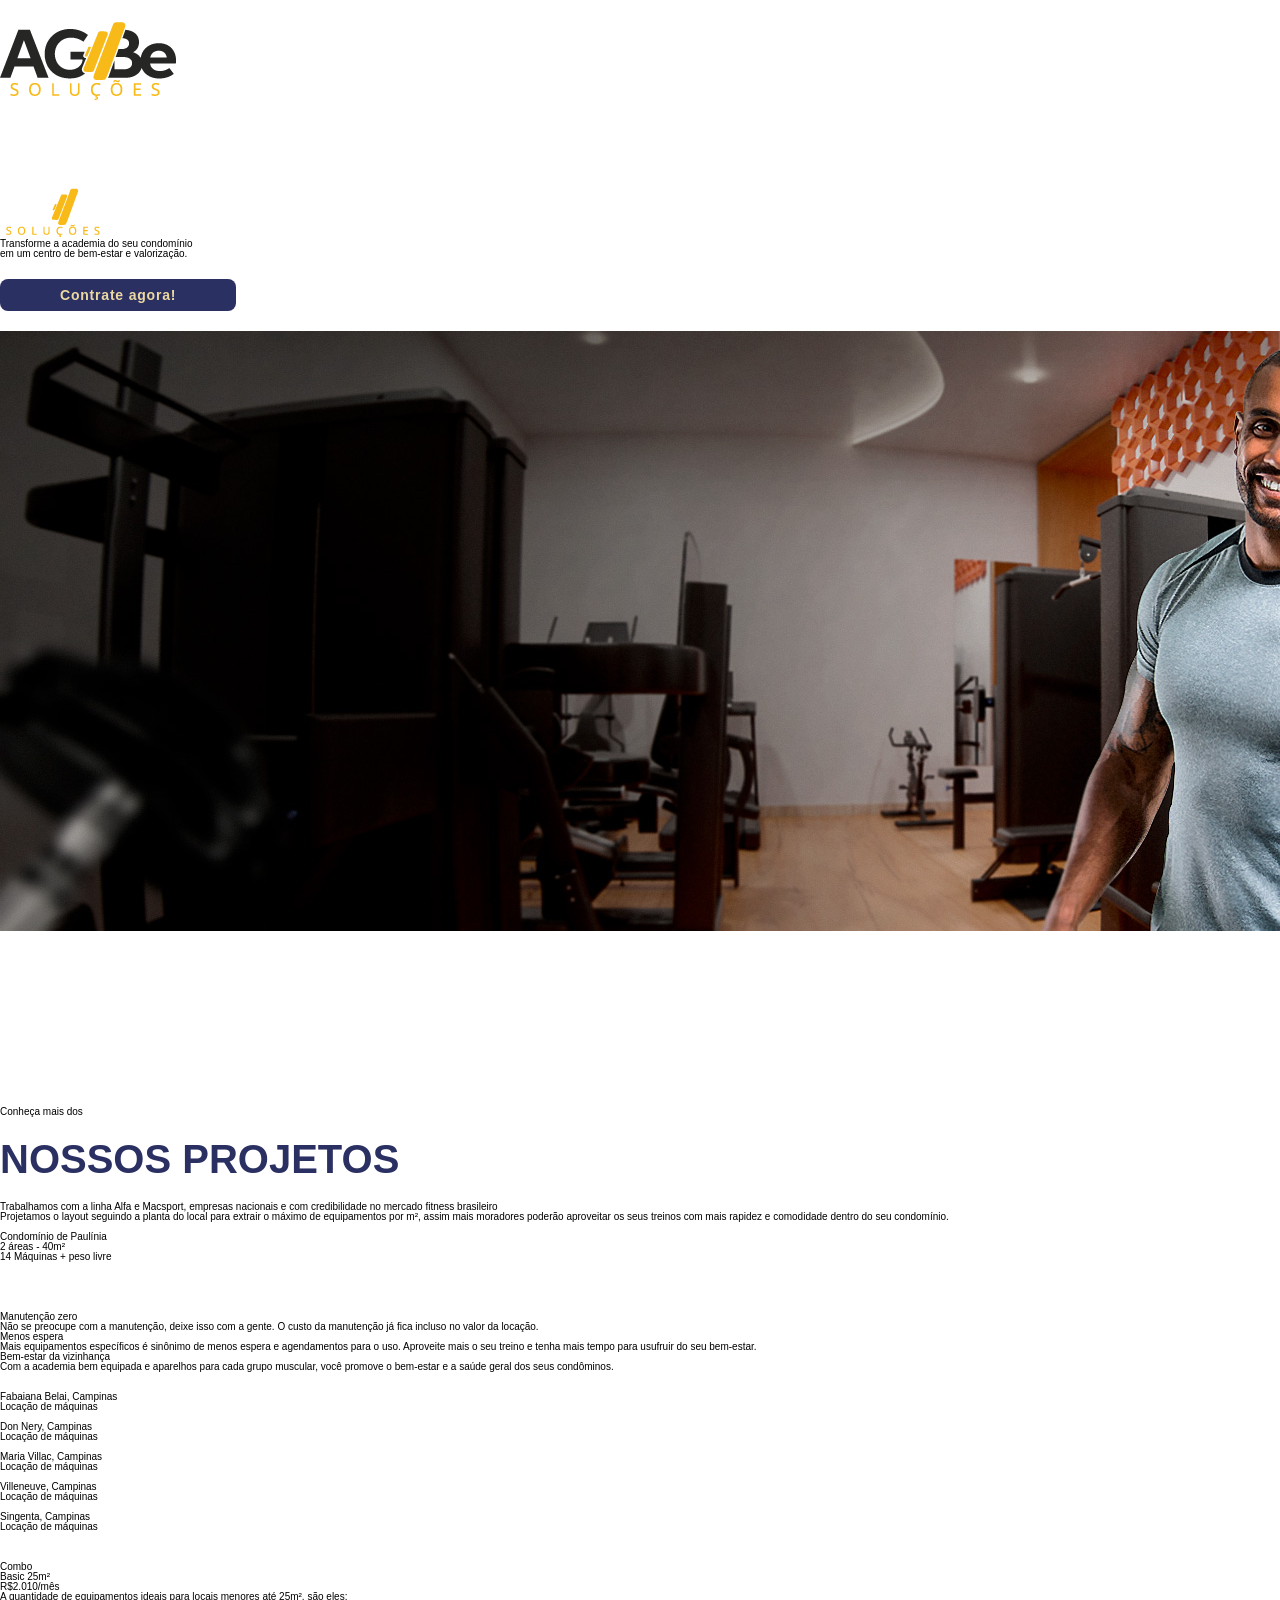
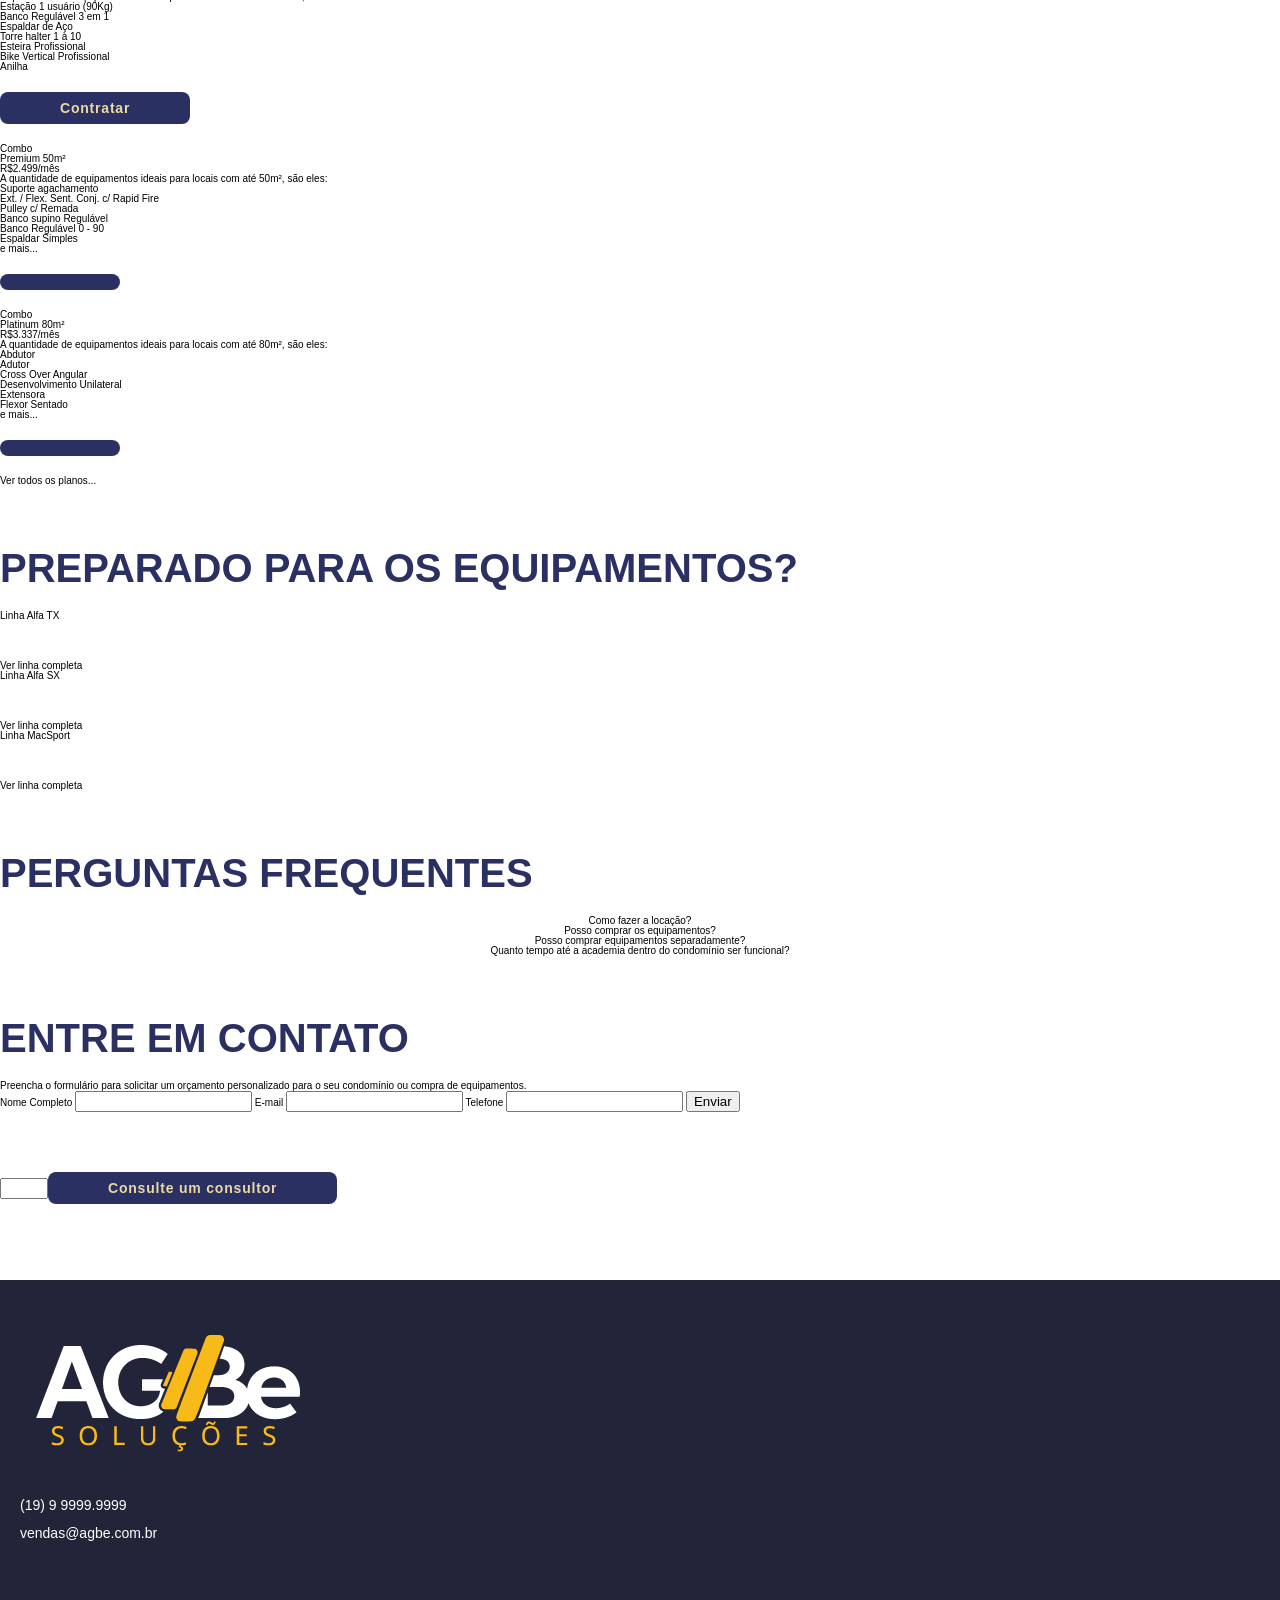
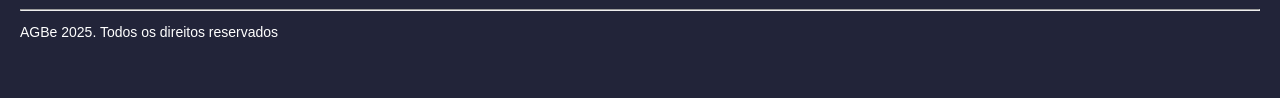
==== all-plans.html @ 213a6f0c "add new files and modified index" ====
<!DOCTYPE html>
<html lang="pt-BR">
<head>
    <meta name="viewport" content="width=device-width, initial-scale=1.0">
    <meta name="keywords" content="Be studio, Studio, academia de condomínio, condomínio, academia em prédio, academia, fitness, Campinas e região, academia dentro de condomínios,saúde e bem estar, bem estar, qualidade de vida, Campinas, São Paulo">
    <meta name="description" content="Transforme a academia do seu condomínio em um centro de bem-estar e valorização da vida. Contrate os combos que o Studio Be oferece e adicione mais qualidade de vida aos seus moradores.">
    <meta name="author" content="Agbe soluções">
    <meta name="geo.region" content="BR-SP" />
    <meta name="geo.placename" content="Campinas" />
    <meta name="geo.position" content="-28.480649;-53.111859" />
    <meta name="ICBM" content="-28.480649, -53.111859" />
    <meta name="robots" content="">
    <meta name="revisit-after" content="7 day">
    <link rel="shortcut icon" href="./sources/favicon-16x.png" sizes="16px" type="image/x-icon">
    <link rel="shortcut icon" href="./sources/favicon-32x.png" sizes="32px" type="image/x-icon">
    <link rel="shortcut icon" href="./sources/favicon-64x.png" sizes="64px" type="image/x-icon">
    <link rel="shortcut icon" href="./sources/favicon-8x.png" sizes="8px" type="image/x-icon">
    <link rel='stylesheet' href='./node_modules/@flaticon/flaticon-uicons/css/all/all.css'>
    <title>Studio Be</title>
    <link rel="stylesheet" href="./css/style.css">
    <link rel="stylesheet" href="./aspira wide/stylesheet.css">
</head>
<body>
    <header>
        <nav>            
            <div class="container">                
                <a href="index.html" target="_self"><img src="./sources/black-logotipo.png" alt="AGBe soluções"></a>
                <ul class="nav__itens">
                    <li><a href="#beneficios">Benefícios</a></li>
                    <li><a href="#clientes">Clientes</a></li>
                    <li><a href="#planos">Planos</a></li>
                    <li><a href="#equipamentos">Equipamentos</a></li>
                </ul>
            </div>
        </nav>
    </header>
    <main>
        <section>
            <div class="hero">
                <div class="block">
                    <img src="./sources/white-logotipo.png" alt="AGBe Soluções" class="hero__logo">
                    <h1>Transforme a academia do seu condomínio</h1>
                    <p class="hero__txt">em um centro de bem-estar e valorização.</p>
                    <button class="hero__btn">Contrate agora!</button>
                </div>
                <picture>
                    <source media="(max-width:600px)" srcset="./sources/2025-06-20-AGBe-banner-site-mobile_01.jpg" sizes="600">
                    <source media="(max-width: 1920px)" srcset="./sources/2025-06-20-AGBe-banner-desktop-site_01.jpg" sizes="1280, 1920">
                    <img src="./sources/2025-06-20-AGBe-banner-desktop-site_01.jpg" alt="">
                </picture>
            </div>
        </section>
        <section>
            <div class="container">
                <div class="container__descriptive">
                    <h2 class="sup">Conheça mais dos</h2>
                    <h3 class="title">Nossos projetos</h3>
                    <p class="txt">
                        Trabalhamos com a linha Alfa e Macsport, empresas nacionais e com credibilidade no mercado fitness brasileiro
                    </p>
                    <p class="txt">
                        Projetamos o layout seguindo a planta do local para extrair o máximo de equipamentos por m², assim mais moradores poderão aproveitar os seus treinos com mais rapidez e comodidade dentro do seu condomínio.
                    </p>
                </div>
                <div class="container__project">
                    <img src="" alt="" class="project__photo--over">
                    <h3 class="project__photo-title">Condomínio de Paulínia</h3>
                    <p class="project__photo-txt">2 áreas - 40m²</p>
                    <h4 class="project__photo-dsc">14 Máquinas + peso livre</h4>
                    <img src="" alt="" class="project__photos">
                </div>
            </div>
        </section>
        <section>
            <div class="container">
                <div class="box">
                    <i></i>
                    <h3 class="box__title">Manutenção zero</h3>
                    <p class="txt">Não se preocupe com a manutenção, deixe isso com a gente. O custo da manutenção já fica incluso no valor da locação.</p>
                </div>
                <div class="box">
                    <i></i>
                    <h3 class="box__title">Menos espera</h3>
                    <p class="txt">Mais equipamentos específicos é sinônimo de menos espera e agendamentos para o uso. Aproveite mais o seu treino e tenha mais tempo para usufruir do seu bem-estar.</p>
                </div>
                <div class="box">
                    <i></i>
                    <h3 class="box__title">Bem-estar da vizinhança</h3>
                    <p class="txt">Com a academia bem equipada e aparelhos para cada grupo muscular, você promove o bem-estar e a saúde geral dos seus condôminos.</p>
                </div>
            </div>
        </section>
        <section>
            <div class="box-client">
                <h4 class="box-client__name">Fabaiana Belai, Campinas</h4>
                <h4 class="box-client__category">Locação de máquinas</h4>
                <img src="" alt="">
            </div>
            <div class="box-client">
                <h4 class="box-client__name">Don Nery, Campinas</h4>
                <h4 class="box-client__category">Locação de máquinas</h4>
                <img src="" alt="">
            </div>
            <div class="box-client">
                <h4 class="box-client__name">Maria Villac, Campinas</h4>
                <h4 class="box-client__category">Locação de máquinas</h4>
                <img src="" alt="">
            </div>
            <div class="box-client">
                <h4 class="box-client__name">Villeneuve, Campinas</h4>
                <h4 class="box-client__category">Locação de máquinas</h4>
                <img src="" alt="">
            </div>
            <div class="box-client">
                <h4 class="box-client__name">Singenta, Campinas</h4>
                <h4 class="box-client__category">Locação de máquinas</h4>
                <img src="" alt="">
            </div>
        </section>
        <section>
            <div class="container">
                <div class="box-plans">
                    <div class="head">
                        <h3 class="tag">Combo</h3>
                        <h4 class="tag__title">Basic 25m²</h4>
                    </div>
                    <div class="box-plans__main">
                        <h3 class="value-plan"><sub>R$</sub>2.010/mês</h3>
                        <p class="txt">A quantidade de equipamentos ideais para locais menores até 25m², são eles:</p>
                        <ul>
                            <li>Estação 1 usuário (90Kg)</li>
                            <li>Banco Regulável 3 em 1</li>
                            <li>Espaldar de Aço</li>
                            <li>Torre halter 1 à 10</li>
                            <li>Esteira Profissional</li>
                            <li>Bike Vertical Profissional</li>
                            <li>Anilha</li>
                        </ul>
                        <button class="box-plans__btn">Contratar</button>
                    </div>
                </div>
                <div class="box-plans">
                    <div class="head">
                        <h3 class="tag">Combo</h3>
                        <h4 class="tag__title">Premium 50m²</h4>
                    </div>
                    <div class="box-plans__main">
                        <h3 class="value-plan"><sub>R$</sub>2.499/mês</h3>
                        <p class="txt">A quantidade de equipamentos ideais para locais com até 50m², são eles:</p>
                        <ul>
                            <li>Suporte agachamento</li>
                            <li>Ext. / Flex. Sent. Conj. c/ Rapid Fire</li>
                            <li>Pulley c/ Remada</li>
                            <li>Banco supino Regulável</li>
                            <li>Banco Regulável 0 - 90</li>
                            <li>Espaldar Simples</li>
                            <li>e mais...</li>
                        </ul>
                        <button class="box-plans__btn"></button>
                    </div>
                </div>
                <div class="box-plans">
                    <div class="head">
                        <h3 class="tag">Combo</h3>
                        <h4 class="tag__title">Platinum 80m²</h4>
                    </div>
                    <div class="box-plans__main">
                        <h3 class="value-plan"><sub>R$</sub>3.337/mês</h3>
                        <p class="txt">A quantidade de equipamentos ideais para locais com até 80m², são eles:</p>
                        <ul>
                            <li>Abdutor</li>
                            <li>Adutor</li>
                            <li>Cross Over Angular</li>
                            <li>Desenvolvimento Unilateral</li>
                            <li>Extensora</li>
                            <li>Flexor Sentado</li>
                            <li>e mais...</li>
                        </ul>
                        <button class="box-plans__btn"></button>
                    </div>
                </div>
                <p class="link__complete">Ver todos os planos...</p>
            </div>
        </section>
        <section>
            <div class="container">
                <h3 class="title">Preparado para os equipamentos?</h3>
                <div class="line-equipment">
                    <h4 class="title__equipment">Linha Alfa TX</h4>
                    <box-equipment>
                        <img src="" alt="">
                        <div class="box-equipment__footer">
                            <h4 class="box-equipment__footer-title"></h4>
                            <div class="box-equipment__footer-dsc">
                                <i></i>
                                <p class="txt-equip"></p>
                            </div>
                            <div class="box-equipment__footer-dsc">
                                <i></i>
                                <p class="txt-equip"></p>
                            </div>
                        </div>
                    </box-equipment>
                    <box-equipment>
                        <img src="" alt="">
                        <div class="box-equipment__footer">
                            <h4 class="box-equipment__footer-title"></h4>
                            <div class="box-equipment__footer-dsc">
                                <i></i>
                                <p class="txt-equip"></p>
                            </div>
                            <div class="box-equipment__footer-dsc">
                                <i></i>
                                <p class="txt-equip"></p>
                            </div>
                        </div>
                    </box-equipment>
                    <box-equipment>
                        <img src="" alt="">
                        <div class="box-equipment__footer">
                            <h4 class="box-equipment__footer-title"></h4>
                            <div class="box-equipment__footer-dsc">
                                <i></i>
                                <p class="txt-equip"></p>
                            </div>
                            <div class="box-equipment__footer-dsc">
                                <i></i>
                                <p class="txt-equip"></p>
                            </div>
                        </div>
                    </box-equipment>
                    <box-equipment>
                        <img src="" alt="">
                        <div class="box-equipment__footer">
                            <h4 class="box-equipment__footer-title"></h4>
                            <div class="box-equipment__footer-dsc">
                                <i></i>
                                <p class="txt-equip"></p>
                            </div>
                            <div class="box-equipment__footer-dsc">
                                <i></i>
                                <p class="txt-equip"></p>
                            </div>
                        </div>
                    </box-equipment>
                </div>
                <p class="link__complete">Ver linha completa</p>
                <div class="line-equipment">
                    <h4 class="title__equipment">Linha Alfa SX</h4>
                    <box-equipment>
                        <img src="" alt="">
                        <div class="box-equipment__footer">
                            <h4 class="box-equipment__footer-title"></h4>
                            <div class="box-equipment__footer-dsc">
                                <i></i>
                                <p class="txt-equip"></p>
                            </div>
                            <div class="box-equipment__footer-dsc">
                                <i></i>
                                <p class="txt-equip"></p>
                            </div>
                        </div>
                    </box-equipment>
                    <box-equipment>
                        <img src="" alt="">
                        <div class="box-equipment__footer">
                            <h4 class="box-equipment__footer-title"></h4>
                            <div class="box-equipment__footer-dsc">
                                <i></i>
                                <p class="txt-equip"></p>
                            </div>
                            <div class="box-equipment__footer-dsc">
                                <i></i>
                                <p class="txt-equip"></p>
                            </div>
                        </div>
                    </box-equipment>
                    <box-equipment>
                        <img src="" alt="">
                        <div class="box-equipment__footer">
                            <h4 class="box-equipment__footer-title"></h4>
                            <div class="box-equipment__footer-dsc">
                                <i></i>
                                <p class="txt-equip"></p>
                            </div>
                            <div class="box-equipment__footer-dsc">
                                <i></i>
                                <p class="txt-equip"></p>
                            </div>
                        </div>
                    </box-equipment>
                    <box-equipment>
                        <img src="" alt="">
                        <div class="box-equipment__footer">
                            <h4 class="box-equipment__footer-title"></h4>
                            <div class="box-equipment__footer-dsc">
                                <i></i>
                                <p class="txt-equip"></p>
                            </div>
                            <div class="box-equipment__footer-dsc">
                                <i></i>
                                <p class="txt-equip"></p>
                            </div>
                        </div>
                    </box-equipment>
                </div>
                <p class="link__complete">Ver linha completa</p>
                <div class="line-equipment">
                    <h4 class="title__equipment">Linha MacSport</h4>
                    <box-equipment>
                        <img src="" alt="">
                        <div class="box-equipment__footer">
                            <h4 class="box-equipment__footer-title"></h4>
                            <div class="box-equipment__footer-dsc">
                                <i></i>
                                <p class="txt-equip"></p>
                            </div>
                            <div class="box-equipment__footer-dsc">
                                <i></i>
                                <p class="txt-equip"></p>
                            </div>
                        </div>
                    </box-equipment>
                    <box-equipment>
                        <img src="" alt="">
                        <div class="box-equipment__footer">
                            <h4 class="box-equipment__footer-title"></h4>
                            <div class="box-equipment__footer-dsc">
                                <i></i>
                                <p class="txt-equip"></p>
                            </div>
                            <div class="box-equipment__footer-dsc">
                                <i></i>
                                <p class="txt-equip"></p>
                            </div>
                        </div>
                    </box-equipment>
                    <box-equipment>
                        <img src="" alt="">
                        <div class="box-equipment__footer">
                            <h4 class="box-equipment__footer-title"></h4>
                            <div class="box-equipment__footer-dsc">
                                <i></i>
                                <p class="txt-equip"></p>
                            </div>
                            <div class="box-equipment__footer-dsc">
                                <i></i>
                                <p class="txt-equip"></p>
                            </div>
                        </div>
                    </box-equipment>
                    <box-equipment>
                        <img src="" alt="">
                        <div class="box-equipment__footer">
                            <h4 class="box-equipment__footer-title"></h4>
                            <div class="box-equipment__footer-dsc">
                                <i></i>
                                <p class="txt-equip"></p>
                            </div>
                            <div class="box-equipment__footer-dsc">
                                <i></i>
                                <p class="txt-equip"></p>
                            </div>
                        </div>
                    </box-equipment>
                </div>
                <p class="link__complete">Ver linha completa</p>
            </div>
        </section>
        <section>
            <div class="container">
                <h3 class="title">Perguntas frequentes</h3>
                <div class="box-faq">
                    <div class="box-faq__question">
                        <p class="faq">Como fazer a locação?</p>
                        <i></i>
                    </div>
                    <p class="box-faq__response"></p>
                </div>
                <div class="box-faq">
                    <div class="box-faq__question">
                        <p class="faq">Posso comprar os equipamentos?</p>
                        <i></i>
                    </div>
                    <p class="box-faq__response"></p>
                </div>
                <div class="box-faq">
                    <div class="box-faq__question">
                        <p class="faq">Posso comprar equipamentos separadamente?</p>
                        <i></i>
                    </div>
                    <p class="box-faq__response"></p>
                </div>
                <div class="box-faq">
                    <div class="box-faq__question">
                        <p class="faq">Quanto tempo até a academia dentro do condomínio ser funcional?</p>
                        <i></i>
                    </div>
                    <p class="box-faq__response"></p>
                </div>
            </div>
        </section>
        <section>
            <div class="container">
                <div class="dsc-contato">
                    <h3 class="title">Entre em contato</h3>
                    <p class="txt">Preencha o formulário para solicitar um orçamento personalizado para o seu condomínio ou compra de equipamentos.</p>
                </div>
                <div class="form">
                    <form action="" method="get">
                        <label for="nomecompleto">Nome Completo</label>
                        <input type="text" name="nomecompleto" id="nomecompleto">
                        <label for="email">E-mail</label>
                        <input type="email" name="email" id="email">
                        <label for="telefone">Telefone</label>
                        <input type="tel" name="telefone" id="telefone">
                        <input type="submit" value="Enviar">
                    </form>
                </div>
            </div>
        </section>
        <div class="modal">
            <div class="modal__img">
                <img src="" alt="" id="item">
                <div class="slider">
                    <i></i>
                    <i></i>
                </div>
                <i class="fi"></i>
                <div class="modal__img--nextimage">
                    <img src="" alt="">
                </div>
            </div>
            <div class="modal__infos">
                <h3 class="title"></h3>
                <h4 class="title__dsc"></h4>
                <p class="txt"></p>
                <ul>
                    <li class="list__bullet"></li>
                    <li class="list__bullet"></li>
                    <li class="list__bullet"></li>
                    <li class="list__bullet"></li>
                </ul>
                <h3 class="title"></h3>
                <input type="number" name="" id="" min="1" max="10"><button type="button">Consulte um consultor</button></div>
        </div>
    </main>
    <footer>
        <div class="container">
            <div class="foot">
                <a href=""><img src="./sources/white-logotipo-rodape.png" alt=""></a>
                <div class="foot__tel">
                    <i></i>
                    <p class="txt__white">(19) 9 9999.9999</p>
                    <div class="foot__email">
                        <p class="txt__white"><strong>vendas@agbe</strong>.com.br</p>
                    </div>
                </div>
                <foot__social-media><i></i><i></i></foot__social-media>
            </div>
            <hr>
            <p class="txt__white">AGBe 2025. Todos os direitos reservados</p>
        </div>
    </footer>
</body>
</html>
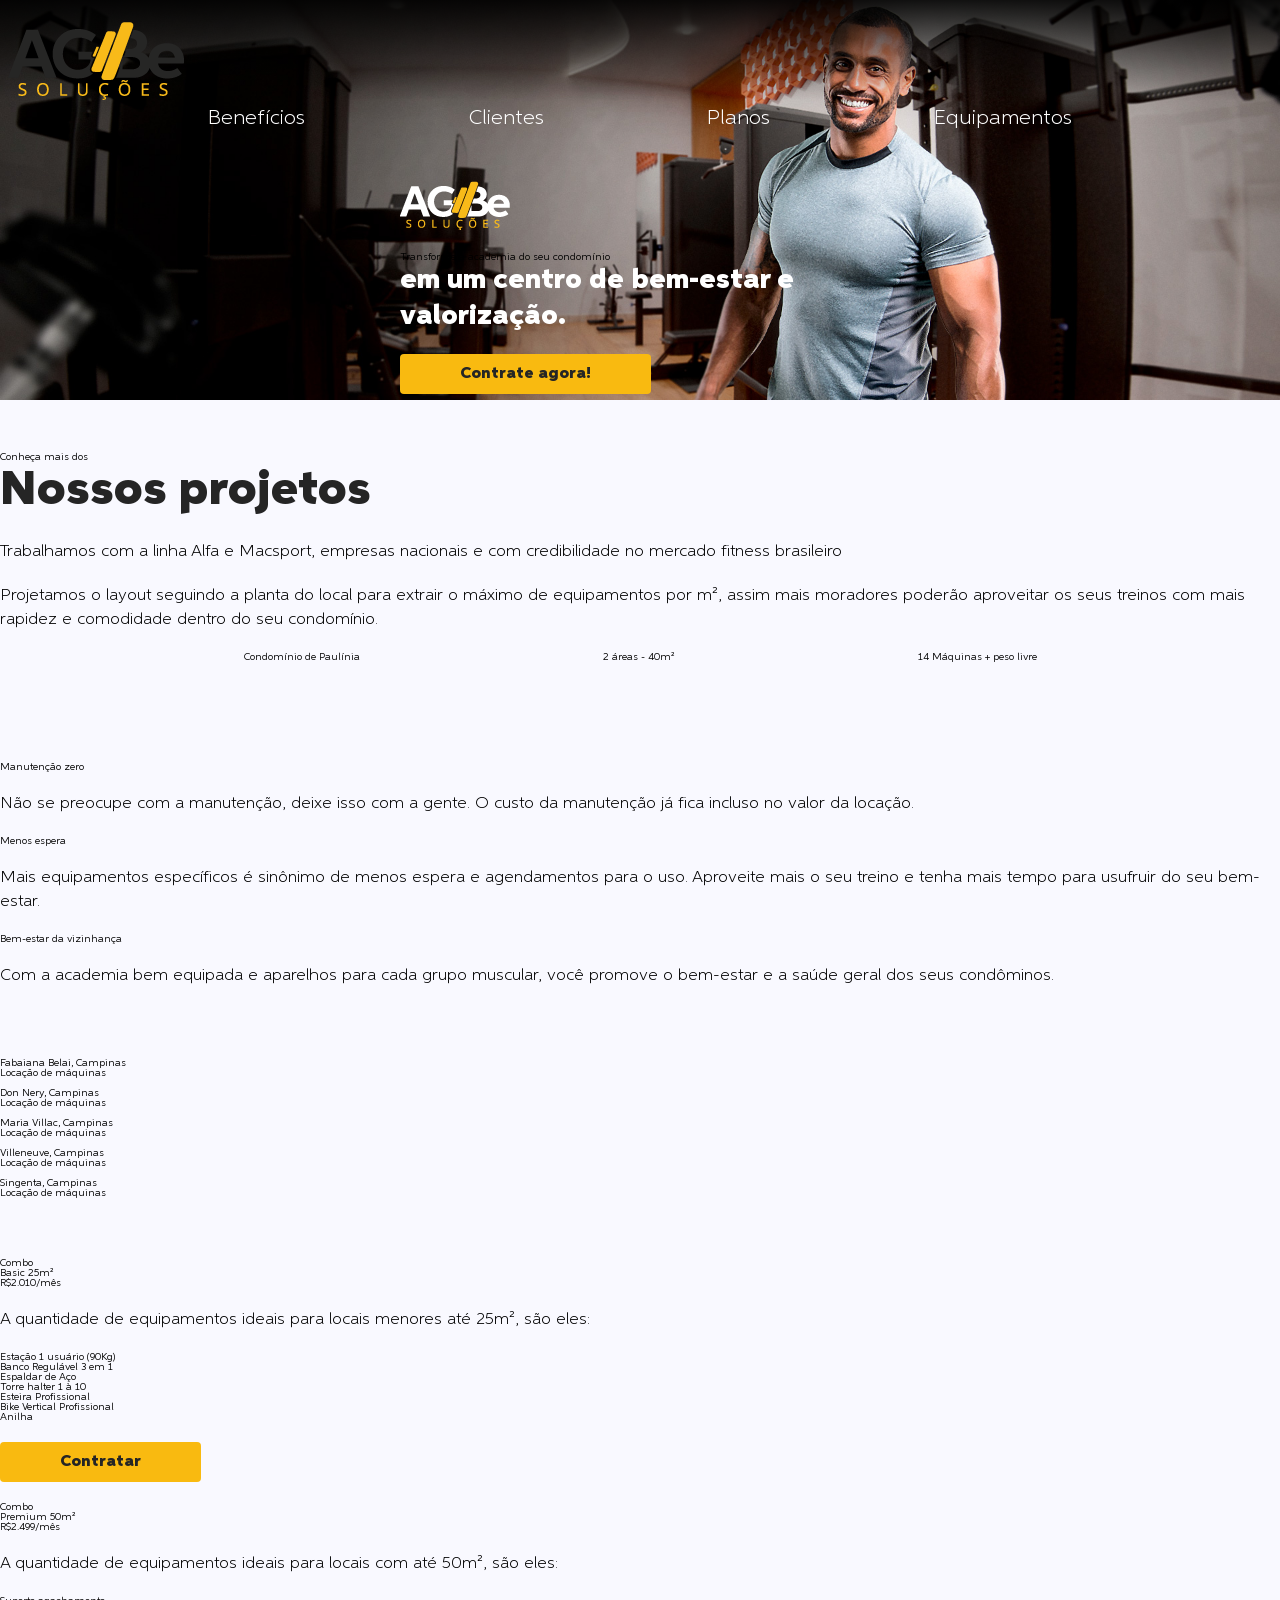
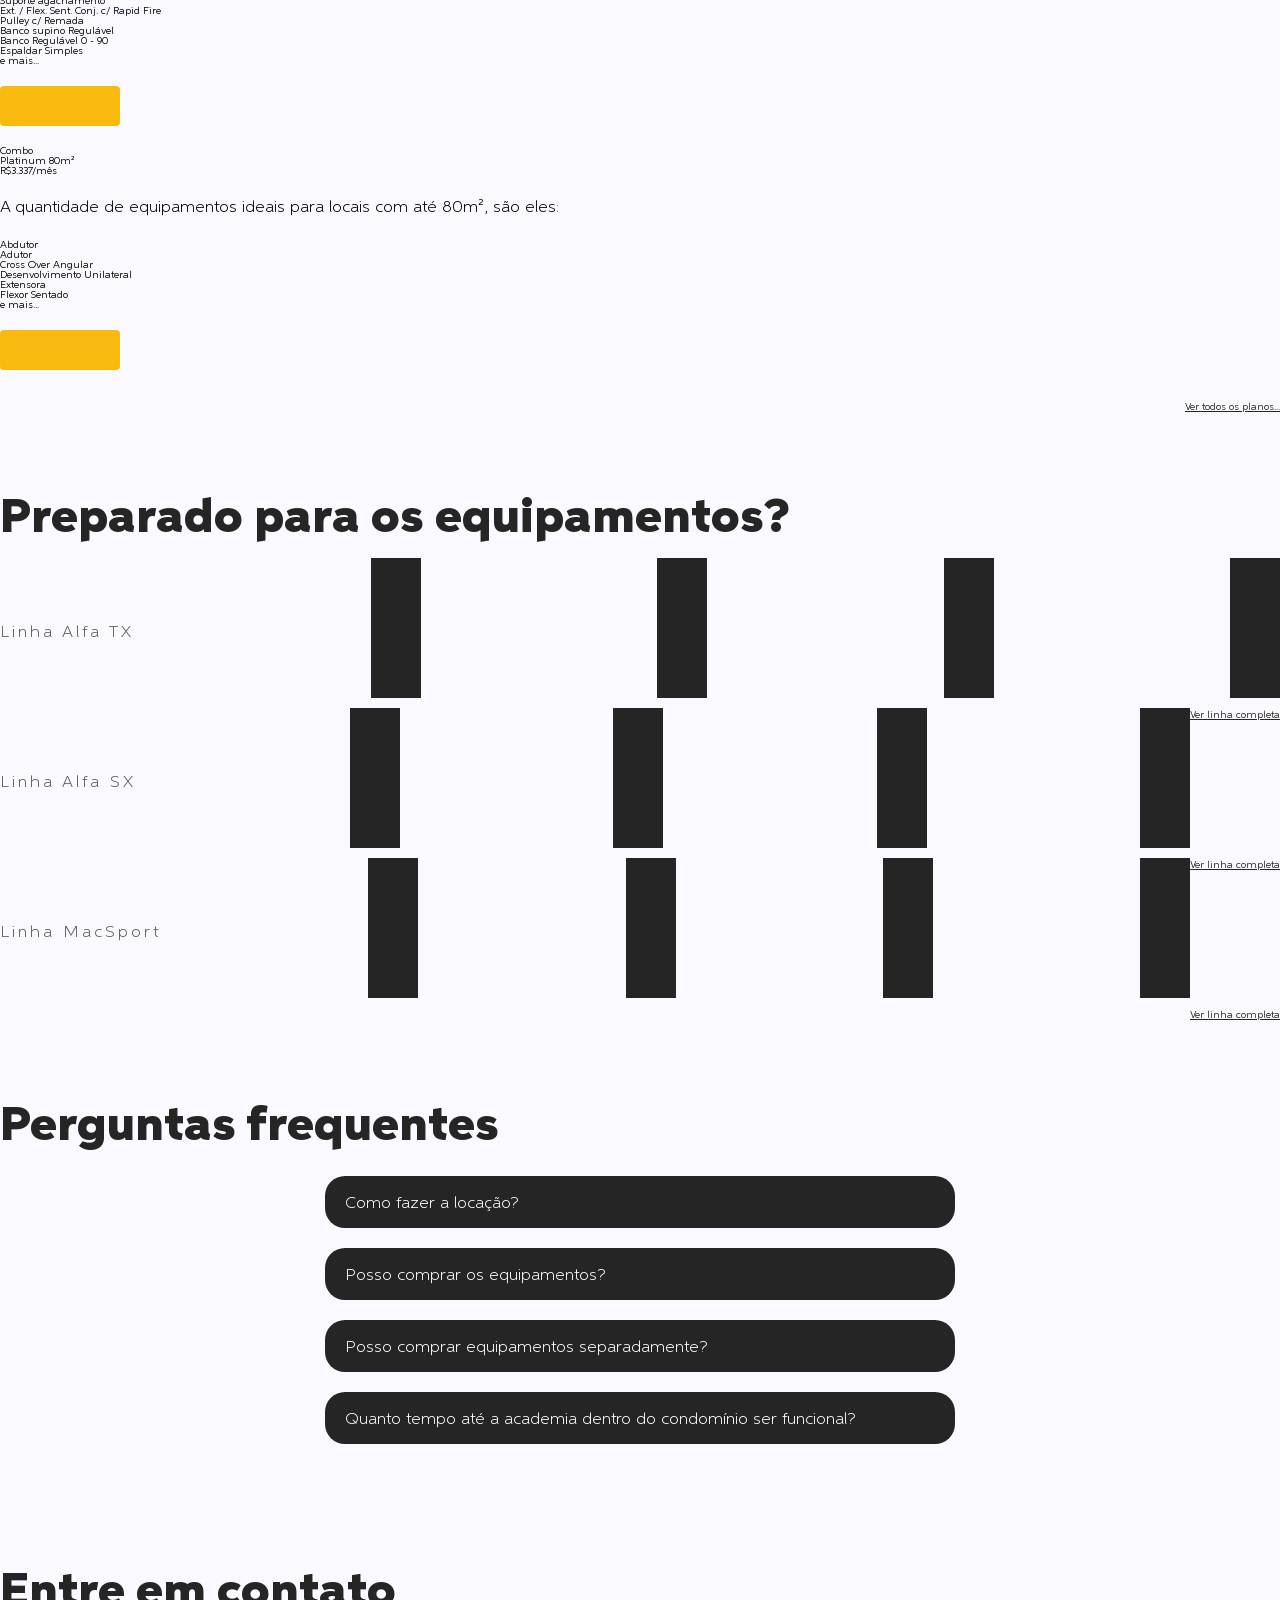
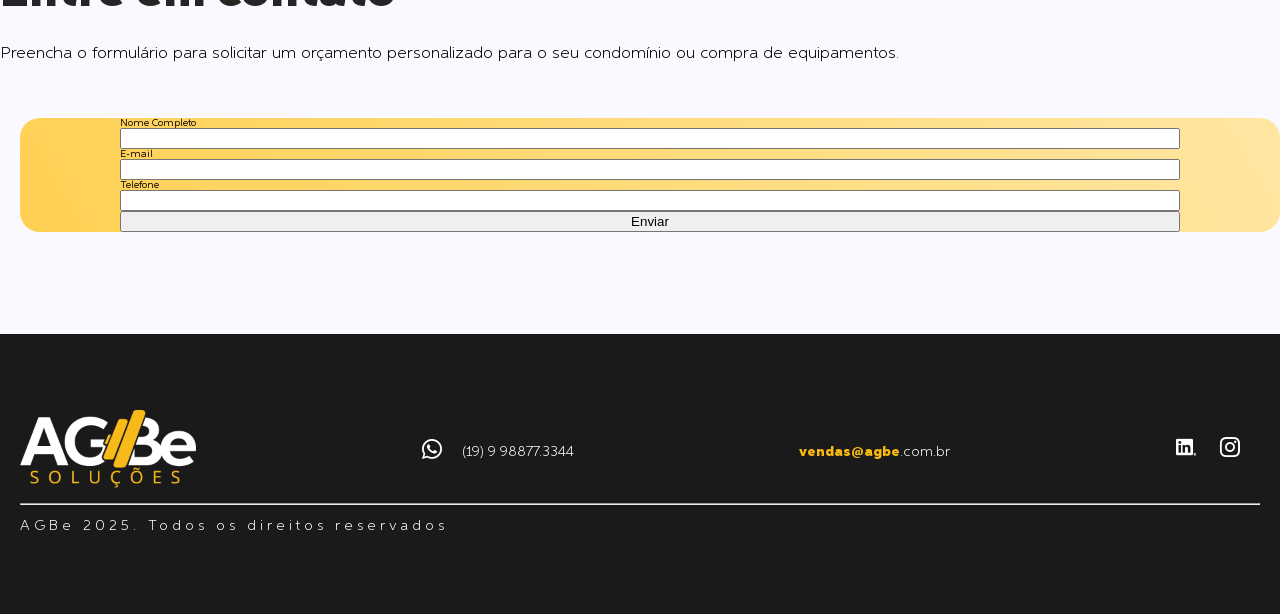
==== commit f90b33a2: "home finalized, equipment need to be finished" ====
--- a/all-plans.html
+++ b/all-plans.html
@@ -448,15 +448,30 @@
     <footer>
         <div class="container">
             <div class="foot">
-                <a href=""><img src="./sources/white-logotipo-rodape.png" alt=""></a>
-                <div class="foot__tel">
-                    <i></i>
-                    <p class="txt__white">(19) 9 9999.9999</p>
-                    <div class="foot__email">
-                        <p class="txt__white"><strong>vendas@agbe</strong>.com.br</p>
-                    </div>
-                </div>
-                <foot__social-media><i></i><i></i></foot__social-media>
+                <a href="https://agbesolucoes.com.br" target="_blank">
+                    <img src="./sources/white-logotipo-rodape.png" alt="">
+                </a>
+                <div >
+                    <a href="https://wa.me/5519988773344?text=Olá!%20Como%20eu%20faço%20para%20contratar%20os%20equipamentos?" class="foot__tel" target="_blank">
+                        <i class="fi fi-brands-whatsapp"></i>
+                        <p>(19) 9 98877.3344</p>
+                    </a>
+                </div>
+                <div class="foot__email">
+                    <a href="mailto:vendas@agbe.com.br" target="_blank">
+                        <p>
+                            <strong>vendas@agbe</strong>.com.br
+                        </p>
+                    </a>
+                </div>
+                <foot__social-media>
+                    <a href="https://www.linkedin.com/company/agbesolucoes/" target="_blank">
+                        <i class="fi fi-brands-linkedin"></i>
+                    </a>
+                    <a href="https://www.instagram.com/agbesolucoes/" target="_blank">
+                        <i class="fi fi-brands-instagram"></i>
+                    </a>
+                </foot__social-media>
             </div>
             <hr>
             <p class="txt__white">AGBe 2025. Todos os direitos reservados</p>
--- a/css/style.css
+++ b/css/style.css
@@ -147,243 +147,193 @@
   margin: 0 0.5rem;
 }
 
-.menu {
-  width: 100%;
-  padding: 2rem;
-  box-sizing: border-box;
-  background-color: #2B3063;
-  height: 12rem;
-  z-index: 4;
-}
-.menu .logo {
-  width: 12rem;
-  height: auto;
-  margin: 0 auto;
-}
-.menu a {
-  color: #fff;
-  font-size: 2rem;
-  font-weight: 500;
-  text-decoration: none;
-  margin: 0 0.8rem;
-  transition: all 0.2s ease-in-out;
-  cursor: pointer;
-}
-.menu a:hover {
-  color: rgba(245, 245, 245, 0.95);
-}
-
 .hero {
   position: relative;
   width: 100%;
-  height: 900px;
-  cursor: pointer;
-  overflow: hidden;
+}
+.hero .block {
+  position: absolute;
+  top: 180px;
+  left: 400px;
+  width: 550px;
+  z-index: 2;
+}
+.hero .block img {
+  margin-bottom: 2rem;
+}
+.hero picture {
+  width: 100%;
+  z-index: -1;
+}
+.hero picture img {
+  width: 100%;
+}
+.hero__title {
+  font: 900 5.6rem/5.6rem "Aspira Wide", sans-serif;
+  color: #fff;
+  text-transform: uppercase;
+}
+.hero__txt {
+  font: 900 2.8rem/3.6rem "Aspira Wide", sans-serif;
+  color: #fff;
+}
+.hero__btn {
+  color: #252525;
 }
 @media screen and (max-width: 1024px) {
-  .hero {
-    height: 100vh;
-  }
-}
-.hero__title {
-  font: 900 5.6rem/6rem "Open Sans", sans-serif;
-  color: #2B3063;
-  text-transform: uppercase;
-}
-.hero__subtitle {
-  font: 400 1.6rem/3.2rem "Open Sans", sans-serif;
-  color: #3a3a3a;
-}
-.hero .overlay-h1 {
-  position: absolute;
-  top: 50%;
-  left: 4rem;
-  width: 65%;
-}
-@media screen and (min-width: 1024px) {
-  .hero .overlay-h1 {
-    left: 32rem;
-    width: 40%;
-  }
-}
-.hero video {
-  position: absolute;
-  top: 0;
-  left: 0;
-  width: 100%;
-  height: auto;
-  object-fit: cover;
-  filter: brightness(0.65) saturate(75%) opacity(98%) blur(4px);
-  z-index: -1;
-}
-@media screen and (max-width: 1024px) {
-  .hero video {
-    height: 100vh;
-    object-fit: cover;
-  }
-}
-
-.overlay-forms {
-  position: absolute;
-  top: 12rem;
-  right: 0;
-  width: 40%;
-  padding: 2rem 1.6rem;
-  box-sizing: border-box;
-  background: rgba(43, 48, 99, 0.95);
-  box-shadow: 2px 2px 6px rgba(10, 10, 10, 0.15);
-  box-sizing: border-box;
-  z-index: 1;
-  height: 900px;
-}
-.overlay-forms form {
-  display: flex;
-  gap: 2.4rem;
-  padding: 20rem 2rem;
-  flex-direction: column;
-  justify-content: flex-start;
-  align-items: flex-start;
+  .hero .block {
+    top: 180px;
+    left: 20px;
+    width: 280px;
+  }
+  .hero__title {
+    font: 900 3.2rem "Aspira Wide", sans-serif;
+  }
+  .hero__txt {
+    font: 300 2rem/2.4rem "Aspira Wide", sans-serif;
+  }
+}
+
+footer {
+  background: #1a1a1a;
+  color: #fff;
+  padding: 2.4rem 2rem;
+  font: 300 1.4rem/2.8rem "Aspira Wide", sans-serif;
+}
+footer img {
+  height: 8rem;
+  width: auto;
+}
+footer .foot {
+  display: flex;
+  flex-direction: row;
+  justify-content: space-between;
+  align-items: center;
   flex-wrap: wrap;
 }
-.overlay-forms form legend {
-  font: 900 2.8rem "Open Sans", sans-serif;
-  color: #ecd9a1;
-}
-.overlay-forms form input {
-  display: block;
-  width: 100%;
-  max-width: 40rem;
-  border-radius: 0.2rem;
-  border: 1px solid #fff;
-  background: transparent;
-  padding: 1.6rem;
-  min-height: 4rem;
-  box-shadow: 2px 2px 6px rgba(10, 10, 10, 0.15);
-  box-sizing: border-box;
-  font-family: "Open Sans", sans-serif;
-  color: #fff;
-}
-.overlay-forms form input::placeholder {
-  color: #fff;
-  opacity: 0.6;
-}
-.overlay-forms form input[type=submit] {
-  width: 20rem;
-  border-radius: 0.4rem;
-  border: 1px solid #ecd9a1;
-  background: transparent;
-  margin-top: 2rem;
-  font-weight: 800;
-  color: #ecd9a1;
-  transition: all 0.2s ease-in-out;
-}
-.overlay-forms form input[type=submit]:hover {
-  font-weight: 600;
-  transform: scale(1.01);
-  border: 2px solid #ecd9a1;
-}
-
-@media screen and (max-width: 1024px) {
-  .overlay-forms {
-    position: relative;
-    width: 100%;
-    max-width: 960px;
-    padding: 2rem 1.6rem;
-    box-sizing: border-box;
-    background: #2B3063;
-    box-shadow: 2px 2px 6px rgba(10, 10, 10, 0.15);
-    box-sizing: border-box;
-    height: 500px;
-  }
-  .overlay-forms form {
-    display: flex;
-    gap: 20px;
-    padding: 2rem;
-    flex-direction: column;
-    justify-content: flex-start;
-    align-items: flex-start;
-    flex-wrap: wrap;
-  }
-  .overlay-forms form input {
-    display: block;
-    width: 100%;
-    border-radius: 0.2rem;
-    border: 1px solid #fff;
-    background: transparent;
-    padding: 1.2rem 1.6rem;
-    min-height: 4rem;
-    box-shadow: 2px 2px 6px rgba(10, 10, 10, 0.15);
-    box-sizing: border-box;
-    font-family: "Open Sans", sans-serif;
-    color: #fff;
-  }
-  .overlay-forms form input::placeholder {
-    color: #fff;
-    opacity: 0.6;
-  }
-  .overlay-forms form input[type=submit] {
-    width: 20rem;
-    border-radius: 0.4rem;
-    border: 1px solid #ecd9a1;
-    background: transparent;
-    margin-top: 2rem;
-    font-weight: 800;
-    color: #ecd9a1;
-    transition: all 0.2s ease-in-out;
-  }
-  .overlay-forms form input[type=submit]:hover {
-    font-weight: 600;
-    transform: scale(1.01);
-    border: 2px solid #ecd9a1;
-  }
-}
-@media screen and (max-width: 1024px) and (min-width: 1024px) {
-  .overlay-forms form {
-    gap: 20px;
-    flex-direction: row;
-    justify-content: space-between;
-    align-items: center;
-  }
-}
-footer {
-  background: #222439;
-  color: #fff;
-  padding: 3.2rem 2rem;
-  margin-top: 5.6rem;
-  font: 300 1.4rem/2.8rem "Open Sans", sans-serif;
-}
-footer .flex-footer {
-  display: flex;
-  flex-direction: column;
-  justify-content: flex-start;
-  align-items: flex-start;
-  flex-wrap: wrap;
-}
-@media screen and (min-width: 1024px) {
-  footer .flex-footer {
-    flex-direction: row;
-    justify-content: space-between;
-    align-items: start;
-  }
-}
-footer div {
-  margin-bottom: 1.6rem;
+footer .foot__tel {
+  display: flex;
+  justify-content: space-between;
+  align-items: center;
+  flex-wrap: nowrap;
+}
+footer .foot strong {
+  font-weight: 900;
+  color: #f9ba10;
+  transition: all 0.25s ease-in;
+}
+footer .foot strong:hover {
+  color: #dbaf38;
+}
+footer .txt__white {
+  letter-spacing: 4px;
 }
 footer div a {
-  font-size: 1.6rem;
-  margin: 0 1.6rem;
-  color: #fff;
+  font-size: 1.4rem;
+  color: #fff;
+  transition: all 0.25s ease-in;
+}
+footer div a:hover {
+  color: #5c5c5c;
 }
 footer div p {
   font-size: 1.4rem;
-}
-footer div h5 {
-  font-weight: 800;
 }
 footer div i {
   font-size: 2rem;
   margin-right: 2rem;
 }
+@media screen and (max-width: 1024px) {
+  footer img {
+    height: 6.4rem;
+  }
+  footer .foot {
+    flex-direction: column;
+    justify-content: center;
+    align-items: center;
+    gap: 2rem;
+  }
+  footer .txt__white {
+    letter-spacing: 1px;
+    font: 300 1.4rem/1.5rem "Aspira Wide", sans-serif;
+    text-align: center;
+  }
+}
+
+#complete-line {
+  position: relative;
+  background: transparent;
+}
+#complete-line a {
+  color: #252525;
+}
+
+.hero-complete-line {
+  background-color: #ffdc7f;
+  border-radius: 2rem;
+  padding: 4rem 12rem;
+  margin-top: 8rem;
+  box-sizing: border-box;
+  width: 100%;
+  overflow: hidden;
+  height: 32rem;
+  position: relative;
+}
+.hero-complete-line__title, .hero-complete-line__txt {
+  color: #5c5c5c;
+  width: 44rem;
+}
+.hero-complete-line__title {
+  font: 900 4.8rem "Aspira Wide", sans-serif;
+  line-height: 4.4rem;
+}
+.hero-complete-line__btn {
+  background-color: #fff;
+  width: 20rem;
+  height: 4rem;
+  font: 900 1.4rem "Aspira Wide", sans-serif;
+  padding: 0.8rem 2rem;
+  transition: all 0.25s ease-in;
+}
+.hero-complete-line__btn:hover {
+  color: #f9ba10;
+}
+
+.complete-line-photo {
+  position: absolute;
+  right: 6rem;
+  top: -2rem;
+  width: 42rem;
+  height: auto;
+}
+
+.complete-line__footer {
+  width: 100%;
+  height: 18rem;
+  background-color: #fff;
+  padding: 2rem;
+  box-sizing: border-box;
+}
+.complete-line__footer-title {
+  font: 900 2rem "Aspira Wide", sans-serif;
+  color: #252525;
+}
+.complete-line__footer-dsc {
+  display: flex;
+  justify-content: flex-start;
+  align-items: center;
+  margin-top: 1rem;
+  gap: 1rem;
+}
+.complete-line__footer-dsc .fi, .complete-line__footer-dsc .txt-equip {
+  font: 400 1.4rem "Aspira Wide", sans-serif;
+}
+.complete-line__footer-dsc .txt-equip {
+  color: #5c5c5c;
+}
+.complete-line__footer-dsc .fi {
+  color: #252525;
+}
 
 html {
   font-size: 62.5%;
@@ -391,198 +341,938 @@
 }
 
 body {
-  font-family: "Open Sans", sans-serif;
-  background: #fff;
+  font-family: "Aspira Wide", sans-serif;
+  background: #F9F9FF;
   overflow-x: hidden;
 }
 
+header {
+  position: absolute;
+  top: 0;
+  width: 100%;
+  padding: 2rem 0 0;
+  background: linear-gradient(0deg, rgba(0, 0, 0, 0), rgba(0, 0, 0, 0.9));
+  height: 8rem;
+  z-index: 4;
+}
+header nav .container {
+  padding: 0;
+}
+header .nav__itens {
+  display: flex;
+  justify-content: space-between;
+  align-items: center;
+  margin: 0 20rem;
+}
+header a {
+  color: #fff;
+  font-size: 2rem;
+  font-weight: 300;
+  text-decoration: none;
+  margin: 0 0.8rem;
+  transition: all 0.25s ease-in;
+  cursor: pointer;
+}
+header a:hover {
+  color: #f9ba10;
+  font-weight: 900;
+}
+header .toggle {
+  display: none;
+}
+header .menu-toggle {
+  display: none;
+}
+@media screen and (max-width: 1024px) {
+  header .nav__itens {
+    display: none;
+  }
+  header .toggle {
+    display: block;
+    color: #f9ba10;
+    font-size: 4rem;
+    float: right;
+    margin-right: 2rem;
+    position: relative;
+    cursor: pointer;
+  }
+  header .menu-toggle {
+    display: none;
+  }
+  header .menu-toggle .cross {
+    position: absolute;
+    top: 3.2rem;
+    right: 3.2rem;
+    font-size: 3.2rem;
+    color: #5c5c5c;
+  }
+  header .menu-toggle--active {
+    display: block;
+    position: fixed;
+    height: 100%;
+    width: 100%;
+    background: linear-gradient(60deg, #ffd052, #ffe6a2);
+    top: 0;
+    z-index: 999;
+  }
+  header .menu-toggle__position {
+    position: absolute;
+    top: 50%;
+    left: 50%;
+    transform: translate(-50%, -50%);
+  }
+  header .menu-toggle__itens {
+    font: 300 2rem/2.4rem "Aspira Wide", sans-serif;
+    font-weight: 500;
+    color: #5c5c5c;
+    text-align: center;
+    margin: 1rem 0;
+    letter-spacing: 1px;
+  }
+}
+
+.title {
+  font: 900 4.8rem "Aspira Wide", sans-serif;
+  color: #252525;
+}
+.title__equipment {
+  text-align: center;
+  font: 300 1.6rem/2.4rem "Aspira Wide", sans-serif;
+  color: #5c5c5c;
+  letter-spacing: 3px;
+  margin: 4rem 0 2rem;
+}
+.title__faq {
+  text-align: center;
+  font: 900 4.8rem "Aspira Wide", sans-serif;
+  color: #252525;
+}
+
 .container {
   width: 100%;
-  padding: 2rem 0;
+  padding: 5rem 0;
   max-width: 1280px;
   margin: 0 auto;
-}
-.container__infos:nth-child(2) {
-  margin-left: 2rem;
-}
-.container__modal {
-  width: 80%;
-  background-color: #2B3063;
-  max-width: 1280px;
-  margin: 3.2rem auto;
-}
-.container__modal .info {
-  padding: 4rem 2rem;
-  display: flex;
-  flex-direction: column;
-  align-items: center;
-}
-.container__modal .info .fi {
-  width: 100%;
-  color: #ecd9a1;
-  font-size: 4rem;
-  margin-bottom: 2rem;
-  text-align: center;
-}
-.container__modal .info h3 {
-  color: #fff;
-  font: 500 1.4rem "Open Sans", sans-serif;
-  text-align: center;
 }
 .container .btn-modal {
   width: 26rem;
   margin: 2rem auto;
   display: block;
 }
-.container__testimonial {
+.container__project {
+  display: flex;
+  justify-content: space-between;
+  align-items: flex-start;
+  width: 100%;
+}
+.container__project .sup {
+  font: 300 2rem/2.4rem "Aspira Wide", sans-serif;
+  color: #f9ba10;
+  font-weight: 200;
+  text-transform: uppercase;
+  letter-spacing: 5px;
+}
+.container__descriptive {
+  flex: 1 1 30rem;
+}
+.container__presentation {
   position: relative;
-  width: 60%;
+  flex: 2 1 70rem;
+  height: 41rem;
+}
+.container__presentation .carousel-inner {
+  border-radius: 1rem;
+  margin: 0 2rem;
+}
+.container__presentation .carousel-caption {
+  margin-bottom: 3.2rem;
+}
+.container__presentation .carousel-item h5 {
+  font: 900 2.8rem/3.6rem "Aspira Wide", sans-serif;
+  color: #f9ba10;
+  font-weight: 900;
+}
+.container__presentation .carousel-item p {
+  font: 300 1.6rem/2.4rem "Aspira Wide", sans-serif;
+  color: #fff;
+}
+.container__presentation .carousel-item h6 {
+  font: 300 2rem/2.4rem "Aspira Wide", sans-serif;
+  color: #f9ba10;
+}
+.container__presentation .carousel-item img {
+  width: 100%;
+  filter: brightness(0.5);
+}
+.container__presentation .carousel-control-prev, .container__presentation .carousel-control-next {
+  top: 50% !important;
+  transform: translate(0, -50%);
+}
+.container__presentation .carousel-control-prev .carousel-control-prev-icon, .container__presentation .carousel-control-prev .carousel-control-next-icon, .container__presentation .carousel-control-next .carousel-control-prev-icon, .container__presentation .carousel-control-next .carousel-control-next-icon {
+  color: #fff !important;
+}
+.container__form {
+  display: flex;
+  justify-content: space-between;
+  align-items: center;
+}
+@media screen and (max-width: 1024px) {
+  .container {
+    padding: 2rem;
+    box-sizing: border-box;
+  }
+  .container__project {
+    margin-top: 5rem;
+    flex-wrap: wrap;
+  }
+  .container__project .sup {
+    font-weight: 300;
+    letter-spacing: 3px;
+  }
+  .container__descriptive {
+    flex: 1 1 100%;
+  }
+  .container__descriptive .title {
+    margin: 0;
+    padding: 0;
+  }
+  .container__presentation {
+    flex: 1 1 100%;
+    height: 28rem;
+  }
+  .container__presentation .project__photo--over {
+    display: none;
+  }
+  .container__presentation .project__photos {
+    width: 100%;
+    height: 28rem;
+  }
+  .container__presentation .project__photos img {
+    height: 100%;
+    width: 100%;
+  }
+  .container__presentation .project__photos .project__txt {
+    bottom: 50%;
+    left: 50%;
+    transform: translate(-50%, 50%);
+  }
+  .container__presentation .project__photos .project__txt h3, .container__presentation .project__photos .project__txt p, .container__presentation .project__photos .project__txt h4 {
+    text-align: center;
+  }
+  .container__form {
+    flex-direction: column;
+  }
+}
+
+#equipamentos .title {
+  text-align: center;
+}
+
+.line-equipment {
+  display: flex;
+  justify-content: space-between;
+  align-items: center;
+}
+.line-equipment:last-child {
+  justify-content: center;
+  gap: 2rem;
+}
+.line-equipment .box-equipment {
+  border: 1px solid transparent;
+  width: 30rem;
+  height: auto;
+  margin-top: 3.2rem;
+  cursor: pointer;
+  transition: all 0.25s ease-in;
+}
+.line-equipment .box-equipment:hover {
+  border: 1px solid #5c5c5c;
+  transform: scale(1.02);
+}
+.line-equipment .box-equipment__foto {
+  width: 100%;
+  height: 24rem;
+  object-fit: cover;
+  object-position: 50% 50%;
+}
+.line-equipment .box-equipment__footer {
+  width: 100%;
+  height: 14rem;
+  background-color: #252525;
+  padding: 2rem;
+  box-sizing: border-box;
+}
+.line-equipment .box-equipment__footer-title {
+  font: 900 2rem "Aspira Wide", sans-serif;
+  color: #fff;
+}
+.line-equipment .box-equipment__footer-dsc {
+  display: flex;
+  justify-content: flex-start;
+  align-items: center;
+  margin-top: 1rem;
+  gap: 1rem;
+}
+.line-equipment .box-equipment__footer-dsc .fi, .line-equipment .box-equipment__footer-dsc .txt-equip {
+  font: 400 1.4rem "Aspira Wide", sans-serif;
+}
+.line-equipment .box-equipment__footer-dsc .txt-equip {
+  color: #5c5c5c;
+}
+.line-equipment .box-equipment__footer-dsc .fi {
+  color: #fff;
+}
+.line-equipment .box-equipment__btns {
+  display: flex;
+  justify-content: space-between;
+  align-items: center;
+}
+.line-equipment .box-equipment__btns--l {
+  width: 50%;
+  text-align: center;
+}
+.line-equipment .box-equipment__btns--r {
+  width: 50%;
+  padding: 0.8rem 1rem;
+  font: 900 1.4rem "Aspira Wide", sans-serif;
+  border-radius: 2rem;
+}
+@media screen and (max-width: 1024px) {
+  .line-equipment {
+    justify-content: center;
+  }
+}
+
+.link__complete {
+  color: #252525;
+  text-decoration: underline;
+  float: right;
+  margin-top: 1.2rem;
+}
+
+.hide-first {
+  display: block;
+}
+
+.txt {
+  font: 300 1.6rem/2.4rem "Aspira Wide", sans-serif;
+  margin: 2rem 0;
+}
+
+.boxes {
+  display: flex;
+  justify-content: space-between;
+  align-items: center;
+}
+.boxes .box {
+  padding: 6rem 3.2rem;
+  width: 42.6rem;
+  height: 42.6rem;
+  background-color: rgba(255, 255, 255, 0);
+  transition: all 0.25s ease-in;
+  box-sizing: border-box;
+}
+.boxes .box .fi {
+  font-size: 5rem;
+  color: #5c5c5c;
+}
+.boxes .box__plans {
+  border: 1px solid #f9ba10;
+  border-radius: 1rem;
+  box-sizing: border-box;
+  overflow: hidden;
+  margin-right: 1.6rem;
+}
+.boxes .box__plans:last-child {
+  margin-right: 0;
+}
+.boxes .box__plans .head {
+  width: 100%;
+  background-color: #252525;
+  padding: 4rem 2rem 2rem;
+  box-sizing: border-box;
+}
+.boxes .box__plans .head .tag {
+  color: #fff;
+  font: 200 1.6rem "Aspira Wide", sans-serif;
+  letter-spacing: 4px;
+  text-align: center;
+}
+.boxes .box__plans .head .tag__title {
+  font: 900 2.8rem/3.6rem "Aspira Wide", sans-serif;
+  color: #fff;
+  text-align: center;
+}
+.boxes .box__plans__main {
+  padding: 2.8rem;
+}
+.boxes .box__plans__main .value-plan {
+  font: 900 6rem "Aspira Wide", sans-serif;
+  color: #252525;
+  text-align: center;
+}
+.boxes .box__plans__main .value-plan sub {
+  font-size: 2.4rem;
+  vertical-align: baseline;
+}
+.boxes .box__plans__main .txt {
+  text-align: center;
+}
+.boxes .box__plans__main ul {
+  list-style-type: disc;
+  list-style-position: inside;
+  margin-left: 2rem;
+}
+.boxes .box__plans__main ul li {
+  font: 300 1.6rem/3.2rem "Aspira Wide", sans-serif;
+}
+.boxes .box__plans--btn {
+  display: block;
+  width: 24rem;
+  background-color: #252525;
+  color: #fff;
   margin: 2rem auto;
+  transition: all 0.25s ease-in;
+}
+.boxes .box__plans--btn:hover {
+  background-color: #1a1a1a;
+  transform: scale(1.02);
+}
+.boxes .box__title {
+  font: 900 3.2rem "Aspira Wide", sans-serif;
+  color: #5c5c5c;
+}
+.boxes .box:hover {
+  box-shadow: 1px 1px 10px rgba(10, 10, 10, 0.2);
+}
+@media screen and (max-width: 1024px) {
+  .boxes {
+    flex-wrap: wrap;
+  }
+  .boxes .box {
+    width: 100%;
+  }
+}
+
+#clientes {
+  display: flex;
+  justify-content: space-between;
+  align-items: center;
+  flex-wrap: wrap;
+}
+#clientes .cliente {
+  position: relative;
+  width: 20%;
+  height: 80rem;
+  overflow: hidden;
+}
+#clientes .cliente .zoom-in {
+  width: 10rem;
+  height: 10rem;
+  position: absolute;
+  top: 50%;
+  left: 50%;
+  transform: translate(-50%, -50%);
+  filter: brightness(1);
+  z-index: 1;
+  transition: all 0.25s ease-in;
+}
+#clientes .cliente__name {
+  position: absolute;
+  top: 3.2rem;
+  left: 3.2rem;
+  font: 900 2rem "Aspira Wide", sans-serif;
+  color: #fff;
+  z-index: 1;
+}
+#clientes .cliente__category {
+  position: absolute;
+  bottom: 4rem;
+  left: 2rem;
+  font: 300 2rem/2.4rem "Aspira Wide", sans-serif;
+  font-weight: 200;
+  text-transform: uppercase;
+  letter-spacing: 2px;
+  transform-origin: left top;
+  color: #fff;
+  rotate: -90deg;
+  z-index: 1;
+}
+#clientes .cliente__photo {
+  width: 100%;
+  height: 100%;
+  filter: brightness(0.3);
+  object-fit: cover;
+  object-position: 50% 50%;
+  z-index: 0;
+  transition: all 0.25s ease-in;
+}
+#clientes .cliente__photo:hover {
+  filter: brightness(1);
+  transform: scale(1.05);
+}
+@media screen and (max-width: 1024px) {
+  #clientes .cliente {
+    width: 100%;
+    height: 48rem;
+    padding: 2rem 3.2rem;
+    box-sizing: border-box;
+  }
+  #clientes .cliente__category, #clientes .cliente__name {
+    visibility: hidden;
+  }
+  #clientes .cliente__photo:hover {
+    filter: brightness(0.3);
+    transform: scale(1);
+  }
+}
+
+.box-faq {
   display: block;
-  border: 1px solid rgba(0, 0, 0, 0.2);
-  border-radius: 1rem;
-  padding: 4rem;
-}
-.container__testimonial .fi-bs-quote-right {
-  position: absolute;
-  top: -2rem;
-  left: 2rem;
-  font-size: 4rem;
-  color: #2B3063;
-}
-.container__testimonial .fi-bs-quote-right::before {
-  top: 0;
-  left: 0;
-  width: 300px;
-  height: 100%;
-  background-color: #F9F9FF;
-  border-radius: 1.6rem;
-}
-.container__testimonial .txt-comment {
-  font: 400 1.6rem/3.2rem "Open Sans", sans-serif;
-  color: #3a3a3a;
-}
-.container__testimonial legend {
-  font: 500 1.4rem "Open Sans", sans-serif;
-  letter-spacing: 0.1rem;
-  color: rgba(0, 0, 0, 0.2);
-  margin-top: 2rem;
-}
-.container .title {
-  font: 900 4rem "Open Sans", sans-serif;
-  color: #2B3063;
-  text-transform: uppercase;
-  width: 100%;
-  margin: 2rem 0;
-}
-.container .txt-dsc {
-  font: 400 1.6rem/2.4rem "Open Sans", sans-serif;
-  color: #3a3a3a;
-  width: 80%;
-  margin: 0 0;
+  border: 0 solid transparent;
+  border-radius: 2rem;
+  background-color: #252525;
+  width: 63rem;
+  height: 5.2rem;
+  margin: 2rem auto;
+}
+.box-faq--active {
+  display: block;
+  border: 0 solid transparent;
+  border-radius: 2rem;
+  background-color: #252525;
+  width: 63rem;
+  height: 12rem;
+  margin: 2rem auto;
 }
 @media screen and (max-width: 1024px) {
-  .container .title {
-    font: 900 2.8rem "Open Sans", sans-serif;
-    margin: 2rem 4rem;
-  }
-  .container .txt-dsc {
+  .box-faq {
     width: 100%;
-    margin: 0 4rem;
-  }
+    height: 8rem;
+  }
+}
+
+.box-faq__question {
+  display: flex;
+  justify-content: space-between;
+  align-items: center;
+  padding: 1.6rem 2rem;
+  z-index: 1000;
+  cursor: pionter;
+}
+.box-faq__question .faq {
+  color: #fff;
+  font: 300 1.6rem/2.4rem "Aspira Wide", sans-serif;
+  margin-right: 2rem;
+}
+.box-faq__question .fi-ts-angle-small-down {
+  font-size: 2rem;
+  color: #fff;
+}
+
+.response {
+  display: none;
+  transition: all 0.25s ease-in;
+}
+.response--active {
+  display: block;
+  margin: 0 2rem;
+  text-align: left;
+  font: 200 1.2rem/1.6rem "Aspira Wide", sans-serif;
+  color: #fff;
+  z-index: -1;
+}
+.response--active a {
+  color: inherit;
+  font: inherit;
+  text-decoration: underline;
+}
+.response--active a:visited {
+  color: inherit;
 }
 
 button {
   border: none;
-  background-color: #2B3063;
-  font: 900 1.4rem "Open Sans", sans-serif;
-  letter-spacing: 0.08rem;
+  background-color: #f9ba10;
+  font: 900 1.6rem "Aspira Wide", sans-serif;
   padding: 0.8rem 6rem;
+  height: 4rem;
+  border-radius: 0.4rem;
+  color: #252525;
+  margin: 2rem auto;
+}
+button:hover {
+  background-color: #dbaf38;
+}
+
+.dsc-contato {
+  flex: 5 1 32rem;
+}
+
+.form {
+  flex: 7 1 70rem;
+  margin-left: 2rem;
+  border-radius: 2rem;
+  background: linear-gradient(60deg, #ffd052, #ffe6a2);
+}
+.form form {
+  display: flex;
+  flex-direction: column;
+  margin: 5.2rem 10rem;
+}
+.form form fieldset {
+  margin: 1rem 0;
+}
+.form form fieldset label {
+  font: 300 1.6rem/2.4rem "Aspira Wide", sans-serif;
+  color: #252525;
+  margin-bottom: 0.4rem;
+}
+.form form fieldset input {
+  padding: 2rem 1.2rem;
   border-radius: 0.8rem;
-  color: #ecd9a1;
+  border: 1px solid transparent;
+  outline: none;
+  width: 100%;
+  box-sizing: border-box;
+}
+.form form fieldset input::placeholder {
+  color: rgba(0, 0, 0, 0.2);
+  font-family: "Aspira Wide", sans-serif;
+  font-size: 1.2rem;
+}
+.form form .submit {
+  width: 24rem;
+  padding: 1.2rem 1rem;
+  background-color: #252525;
+  color: #fff;
+  font-size: 1.4rem;
+  border: 0px solid transparent;
+  border-radius: 0.4rem;
+  outline: none;
+  margin-top: 2rem;
+}
+
+a {
+  font: 300 1.6rem/2.4rem "Aspira Wide", sans-serif;
+  color: #fff;
+  text-decoration: none;
+}
+a:visited {
+  text-decoration: underline;
+}
+
+.modal {
+  display: none;
+}
+.modal__img {
+  flex: 1 1 52rem;
+  height: 100%;
+  position: relative;
+  box-shadow: 1px 1px 10px rgba(10, 10, 10, 0.2);
+  border-top-right-radius: 4rem;
+  border-bottom-right-radius: 4rem;
+}
+.modal__img #item {
+  width: 100%;
+  height: 100%;
+  object-fit: contain;
+  object-position: 50% 50%;
+}
+.modal__infos {
+  flex: 1 1 50rem;
+  margin: 3.2rem 4.8rem;
+}
+.modal__infos .title {
+  font-size: 4rem;
+}
+.modal__infos .title__dsc {
+  font: 300 2rem/2.4rem "Aspira Wide", sans-serif;
+  letter-spacing: 3px;
+  color: #5c5c5c;
+}
+.modal__infos .title__qtde {
+  font: 900 3.2rem "Aspira Wide", sans-serif;
+  color: #5c5c5c;
+  margin-right: 2rem;
+}
+.modal__infos .txt {
+  letter-spacing: 1px;
+  color: #5c5c5c;
+}
+.modal__infos ul {
+  list-style-type: disc;
+  list-style-position: inside;
+  margin-left: 2rem;
+}
+.modal__infos ul li {
+  margin: 2rem 0;
+  font: 300 1.6rem/2.4rem "Aspira Wide", sans-serif;
+  color: #5c5c5c;
+}
+.modal__infos .qtde {
+  display: flex;
+  justify-content: flex-start;
+  align-items: center;
+}
+.modal__infos .qtde input {
+  outline: none;
+  border-radius: 0.4rem;
+  border: 1px solid transparent;
+  background-color: #F9F9FF;
+  padding: 0.4rem 1rem;
+  box-sizing: border-box;
+  text-align: right;
+  font: 300 1.6rem/2.4rem "Aspira Wide", sans-serif;
+}
+.modal__infos--btn {
+  border: none;
+  background-color: #f9ba10;
+  font: 900 1.6rem "Aspira Wide", sans-serif;
+  padding: 0.8rem 2rem;
+  height: 4rem;
+  border-radius: 0.8rem;
+  color: #252525;
   margin: 2rem auto;
 }
-
-.faq {
+.modal__infos--btn:hover {
+  background-color: #dbaf38;
+}
+
+#m01, #m02, #m03, #m04, #m05, #m06, #m07, #m08, #m09, #m10, #m11, #m12 {
+  display: none;
+  overflow: hidden;
+  justify-content: space-between;
+  align-items: center;
+  position: fixed;
+  width: 100.6rem;
+  height: 83rem;
+  background-color: #fff;
+  border-radius: 2rem;
+  box-shadow: 1px 1px 10px rgba(10, 10, 10, 0.2);
+  box-sizing: border-box;
+  top: 50%;
+  left: 50%;
+  transform: translate(-50%, -50%);
+  z-index: 999;
+}
+#m01 .close, #m02 .close, #m03 .close, #m04 .close, #m05 .close, #m06 .close, #m07 .close, #m08 .close, #m09 .close, #m10 .close, #m11 .close, #m12 .close {
+  position: absolute;
+  top: 3.2rem;
+  right: 3.2rem;
+  font-size: 1.6rem;
+  color: #5c5c5c;
+  transition: all 0.3s ease-in-out;
+  transform-origin: 50% 50%;
+  cursor: pointer;
+}
+#m01 .close:hover, #m02 .close:hover, #m03 .close:hover, #m04 .close:hover, #m05 .close:hover, #m06 .close:hover, #m07 .close:hover, #m08 .close:hover, #m09 .close:hover, #m10 .close:hover, #m11 .close:hover, #m12 .close:hover {
+  transform: scale(1.16);
+}
+
+#md-planos {
+  display: none;
+  justify-content: space-between;
+  align-items: center;
+  position: fixed;
+  width: 100.6rem;
+  height: 83rem;
+  padding: 2rem 4rem;
+  background-color: #fff;
+  border-radius: 2rem;
+  box-shadow: 1px 1px 10px rgba(10, 10, 10, 0.2);
+  box-sizing: border-box;
+  top: 50%;
+  left: 50%;
+  overflow-x: scroll;
+  scrollbar-width: thin;
+  transform: translate(-50%, -50%);
+  z-index: 999;
+}
+#md-planos .title {
+  font: 300 1.6rem "Aspira Wide", sans-serif;
+  letter-spacing: 4px;
+  margin: 4rem auto;
   text-align: center;
-}
-
-.box {
-  display: flex;
-  flex-direction: column;
-  width: 100%;
-  max-width: 1280px;
-  margin: 0 auto;
-}
-.box h4 {
-  font: 800 1.6rem "Open Sans", sans-serif;
-  color: #2B3063;
-}
-.box .box-questions {
-  display: flex;
-  justify-content: space-between;
-  width: 62rem;
-  margin: 1.2rem auto;
-  padding: 2rem;
-  display: flex;
+  color: #5c5c5c;
+}
+#md-planos .tb-planos {
+  display: block;
+  width: 92.6rem;
+  margin: 3.2rem auto;
+}
+#md-planos .tb-planos__title {
+  display: block;
+  font: 300 1.6rem "Aspira Wide", sans-serif;
+  letter-spacing: 4px;
+  margin: 4rem auto;
+  text-align: center;
+  color: #5c5c5c;
+  width: 93rem;
+}
+#md-planos .tb-planos__title:nth-child(2) {
+  background-color: #1a1a1a;
+  padding: 2rem 0;
+  color: #ccc;
+}
+#md-planos .tb-planos__th {
+  text-align: center;
+  font: 900 1.6rem "Aspira Wide", sans-serif;
+  width: 30rem;
+  margin: 0.8rem auto;
+  color: #5c5c5c;
+}
+#md-planos .tb-planos__td {
+  position: relative;
+  border-bottom: 1px solid #ccc;
+  border-top: 1px solid #ccc;
+  padding: 1.4rem 2rem;
+  width: 30rem;
+  font: 300 1rem/1.6rem "Aspira Wide", sans-serif;
+  box-sizing: border-box;
+  margin: 0 2rem;
+}
+#md-planos .tb-planos__td--th {
+  font: 900 2rem "Aspira Wide", sans-serif;
+  vertical-align: middle;
+  text-align: center;
+  color: #f9ba10;
+}
+#md-planos .tb-planos__td--btn {
+  position: absolute;
+  top: 50%;
+  left: 50%;
+  transform: translate(-50%, -50%);
   border: none;
-  box-shadow: 2px 2px 6px rgba(10, 10, 10, 0.15);
-  border-radius: 1rem;
+  background-color: #252525;
+  font: 900 1.6rem "Aspira Wide", sans-serif;
+  padding: 0.8rem 6rem;
+  height: 4rem;
+  border-radius: 8rem;
+  color: #fff;
+  margin: 0;
+}
+#md-planos .tb-planos__td--btn:hover {
+  background-color: #1a1a1a;
+}
+#md-planos .close-md-planos {
+  position: absolute;
+  top: 3.2rem;
+  right: 3.2rem;
+  font-size: 1.6rem;
+  color: #5c5c5c;
+  transition: all 0.3s ease-in-out;
+  transform-origin: 50% 50%;
   cursor: pointer;
 }
-.box .fi-br-angle-small-down {
-  font-size: 2rem;
-  color: #2B3063;
-  transition: all 0.2s ease-in-out;
-}
-.box .fi-br-angle-small-down.active {
-  transform: rotate(180deg);
-}
-
-.response {
-  display: none;
-  visibility: hidden;
-  transition: all 0.2s ease-in-out;
-  padding: 1.2rem 0;
-}
-.response.active {
-  display: flex;
-  flex-direction: column;
-  width: 500px;
-  margin: 0 auto;
-  text-align: center;
-  visibility: visible;
-  font: 500 1.4rem "Open Sans", sans-serif;
-  color: #3a3a3a;
-}
-
-a {
-  font: 500 1.4rem "Open Sans", sans-serif;
-  color: #fff;
-  text-decoration: none;
+#md-planos .close-md-planos:hover {
+  transform: scale(1.16);
 }
 
 .whatsapp-fixed {
   position: fixed;
   bottom: 4rem;
-  right: 32rem;
+  right: 20rem;
   z-index: 1000;
   background: #25d366;
   color: #fff;
-  border-radius: 50%;
-  width: 5.2rem;
+  border-radius: 8rem;
+  width: 16rem;
   height: 5.2rem;
   display: flex;
   align-items: center;
   justify-content: center;
-  font-size: 2.8rem;
   box-shadow: 0 2px 8px rgba(0, 0, 0, 0.2);
   transition: background 0.2s;
   text-decoration: none;
-}
-
+  cursor: pointer;
+  animation: wpp 5s ease-in-out 0s infinite alternate;
+  transition: all 0.25s ease-in;
+}
+.whatsapp-fixed a {
+  font-size: 2.8rem;
+}
 .whatsapp-fixed:hover {
   background: #1ebe5d;
 }
+.whatsapp-fixed__txt {
+  margin-left: 1rem;
+  font: 600 1.2rem "Aspira Wide", sans-serif;
+  color: #252525;
+}
+
+@keyframes wpp {
+  from {
+    bottom: 8rem;
+  }
+  to {
+    bottom: 3rem;
+  }
+}
+@media screen and (max-width: 1024px) {
+  .title {
+    font: 900 3.2rem "Aspira Wide", sans-serif;
+  }
+  .link__complete {
+    text-align: center;
+    float: none;
+  }
+  .hide-first {
+    display: none;
+  }
+  .dsc-contato {
+    flex: 1 1 100%;
+  }
+  #md-planos {
+    width: 100%;
+  }
+  #md-planos .close-md-planos {
+    position: fixed;
+  }
+  #md-planos .tb-planos {
+    width: 100%;
+  }
+  #md-planos .tb-planos__title {
+    width: 100%;
+  }
+  #md-planos .tb-planos__td--btn {
+    display: none;
+  }
+  #m01, #m02, #m03, #m04, #m05, #m06, #m07, #m08, #m09, #m10, #m11, #m12 {
+    display: none;
+    overflow: auto;
+    width: 100%;
+    flex-direction: column;
+  }
+  #m01 .close, #m02 .close, #m03 .close, #m04 .close, #m05 .close, #m06 .close, #m07 .close, #m08 .close, #m09 .close, #m10 .close, #m11 .close, #m12 .close {
+    z-index: 999;
+  }
+  .box-faq--active {
+    height: auto;
+    padding-bottom: 2rem;
+  }
+  .box-faq .faq {
+    font-size: 1.4rem;
+    line-height: 1.6rem;
+  }
+  .form {
+    flex: 1 1 100%;
+    margin: 2rem 0;
+    margin-left: 0;
+  }
+  .form form {
+    margin: 2rem;
+  }
+  .form form .submit {
+    width: 100%;
+    padding: 1.2rem;
+    font-size: 1.6rem;
+    font-weight: 800;
+  }
+  .whatsapp-fixed {
+    bottom: 8rem;
+    right: 2rem;
+  }
+}
 
 /*# sourceMappingURL=style.css.map */
